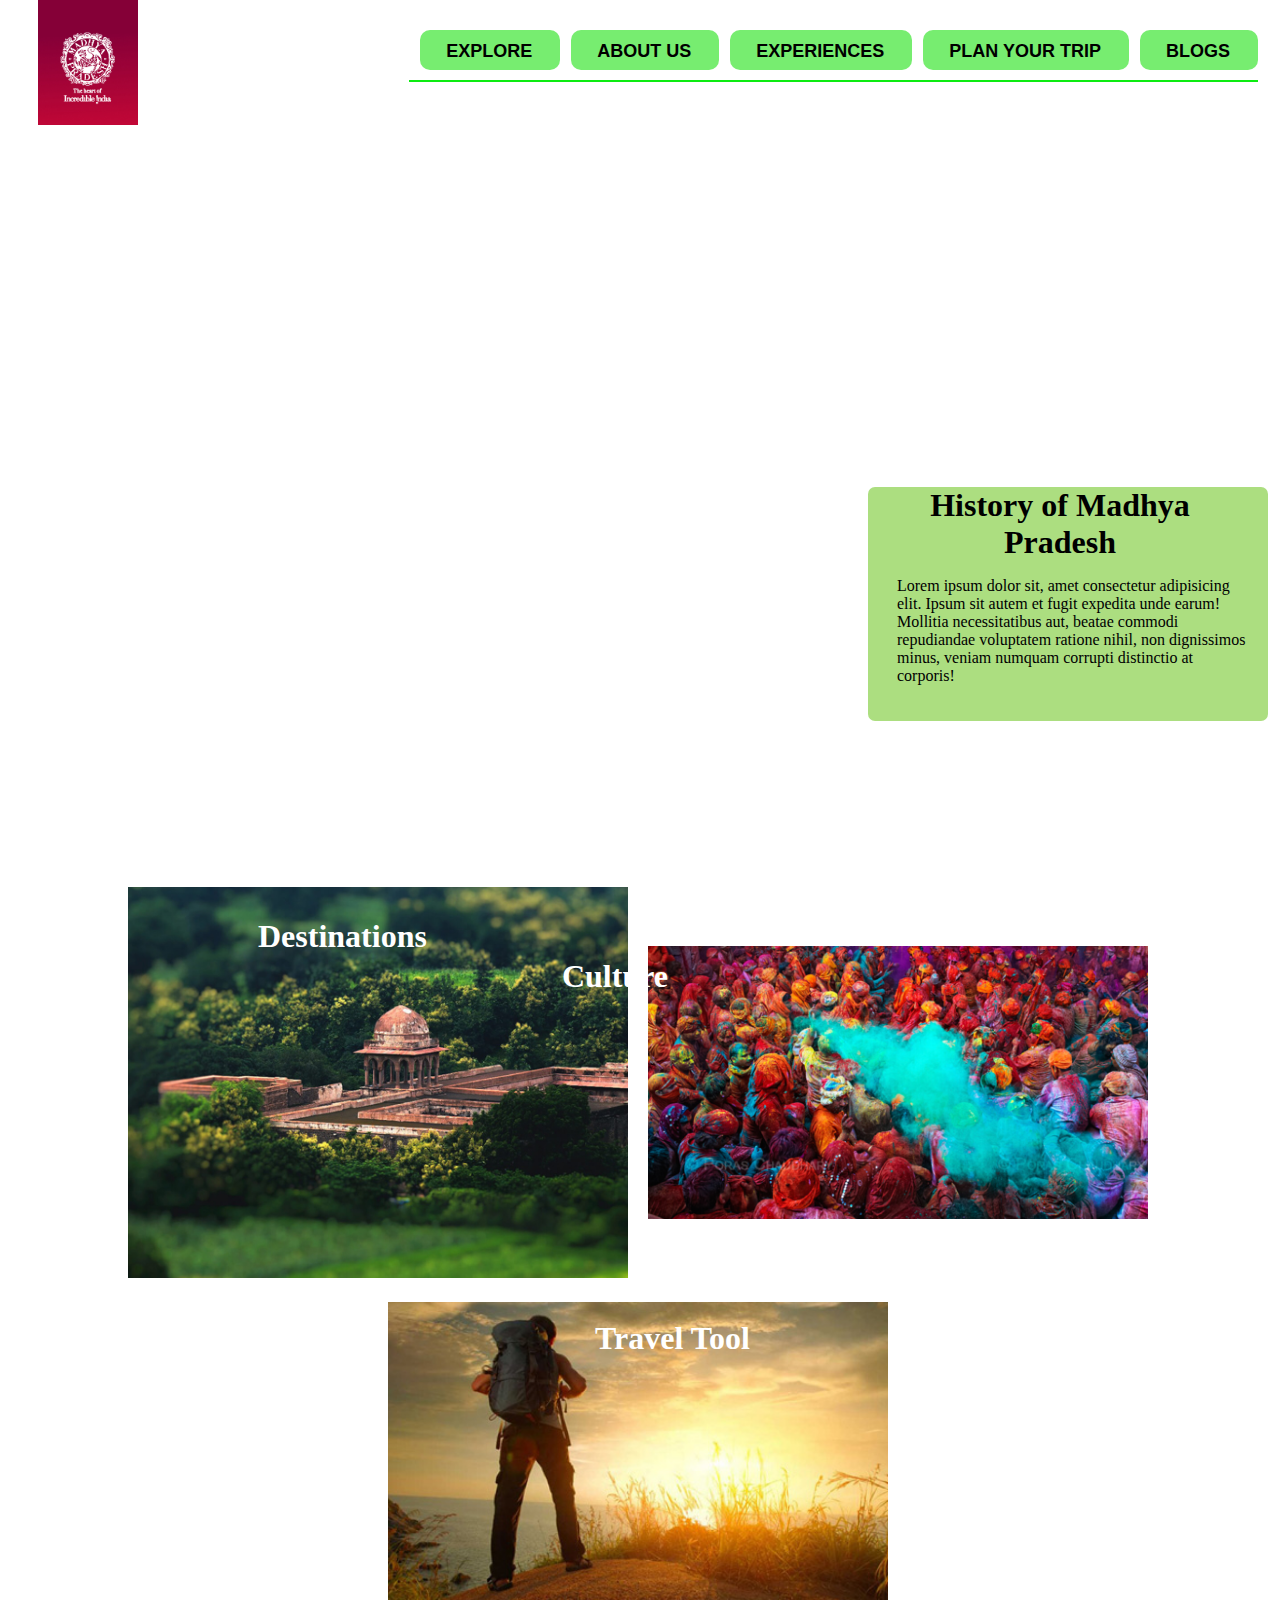
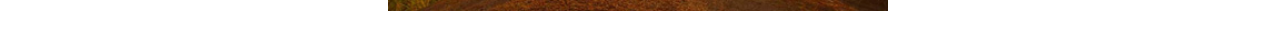
==== index.html @ dcab5a3e "first commit" ====
<!DOCTYPE html>
<html lang="en">
<head>
    <meta charset="UTF-8">
    <meta http-equiv="X-UA-Compatible" content="IE=edge">
    <meta name="viewport" content="width=device-width, initial-scale=1.0">
    <link rel="stylesheet" href="CSS/style.css">
    <title>Mp Tourism</title>
</head>
<body>
    <header class="header">
        <nav class="custom-navbar">
            <a href="" class="navbar-brand">
                <img src="Images/logo.png" alt="logo image">
            </a>

            <div class="collapse-menu">
                <ul class="navbar-menu">
                    <li class="nav-item">
                        <a href="" class="nav-link">Explore </a>
                    </li>
                    <li class="nav-item">
                        <a href="" class="nav-link">
                            About us
                        </a>
                    </li>
                    <li class="nav-item">
                        <a href="" class="nav-link">
                            Experiences
                        </a>
                    </li>
                    <li class="nav-item">
                        <a href="" class="nav-link">
                            Plan Your Trip
                        </a>
                    </li>
                    <li class="nav-item">
                        <a href="" class="nav-link">
                            Blogs
                        </a>
                    </li>
                </ul>
            </div>
        </nav>
    </header>

    <section class="banner-sec">
        
        <div class="tabs">
                
            <a href="" class="tab-link">
                <span>Wildlife</span>
            </a>
        
            <a href="" class="tab-link">
                <span>Heritage</span>
            </a>
        
            <a href="" class="tab-link">
                <span>Spirituality</span>
            </a>
       
            <a href="" class="tab-link">
                <span>Nature</span>
            </a>
        </div>

       <div class="video-container">
        <video autoplay loop muted>
            <source src="Video/Video-1.mp4" type="video/mp4">
            <source src="Video/Video-2.mp4" type="video/mp4">
            <source src="Video/Video-3.mp4" type="video/mp4">
        </video>
       </div>
        

    </section>


    <div class="content">
        <div class="item">
            <a href="" class="item-img">
                <img src="Images/Destinations.jpg" alt="">
            </a>
            <h1 class="destination">Destinations</h1>
        </div>

        <div class="item" id="img-2">
            <h1>History of Madhya Pradesh</h1>
            <p>Lorem ipsum dolor sit, amet consectetur adipisicing elit. Ipsum sit autem et fugit expedita unde earum! Mollitia necessitatibus aut, beatae commodi repudiandae voluptatem ratione nihil, non dignissimos minus, veniam numquam corrupti distinctio at corporis!</p>
        </div>

        <div class="item">
            <a href="" class="item-img">
                <img src="Images/Events.jpg" alt="">
            </a>
            <h1  class="culture">Culture</h1>
        </div>

        <div class="item">
            <a href="" class="item-img">
                <img src="Images/Travel tool.jpg" alt="">
            </a>
            <h1 class="travel">Travel Tool</h1>
        </div>
    </div>
</body>
</html>
---- CSS/style.css ----
*
{
    box-sizing: border-box;
}

.header
{
    position: absolute;
    width: 100%;
    top: 0px;
    z-index: 1;
}

.custom-navbar
{
    display: flex;
    justify-content: space-between;
    padding: 0px;
    align-items: flex-start;
}

.navbar-brand
{
    display: inline-block;
}

.header .navbar-brand
{
    margin-left: 30px;
    padding: 0px;
}

.header .navbar-brand img
{
    width: 100px;
}

.collapse-menu
{
    display: flex;
    padding: 0px;
    margin-top: 30px;
    margin-right: 30px;
    padding-bottom: 10px;
    border-bottom: 2px solid rgb(13, 236, 17) ;
}

.header .navbar-menu
{
    display: flex;
    margin: 0px;
    margin-left: 0px;
    padding-left: 0px;
}

.header .navbar-menu .nav-item
{
    list-style: none;
}

.header .navbar-menu .nav-item .nav-link
{
    padding: 20px 28px 17px 21px;
    font-size: 18px;
    font-family: 'Trebuchet MS', 'Lucida Sans Unicode', 'Lucida Grande', 'Lucida Sans', Arial, sans-serif;
    text-transform: uppercase;
    font-weight: bold;
    display: flex;   
    color: rgb(0, 0, 0);
    line-height: 3px;
    text-indent: 5px;
    background-color: rgb(119, 237, 112);
    border-radius: 10px;
}

.header .nav-item .nav-link:hover
{
       color: rgb(0, 0, 0);
       background-color: rgb(255, 255, 255);
}

a
{
    text-decoration: none;
}

li
{
    margin-left: 11px;
    display: list-item;
    text-align: -webkit-match-parent;
}

.banner-sec
{
    position: relative;
    display: block;
    width: 102%;
    height: 100vh;
    display: flex;
    align-items: center;
    justify-content: center;
    overflow: hidden;
    position: absolute;
    top: -8px;
    left: -8px;
}

.banner-sec .video-container
{
    display: block;
    width: 100%;
    height: 110%;
}

.banner-sec .tabs
{
    z-index: 999; 
    width: 45%;
    position: absolute;
    left: -68px;
    bottom: 0;
    border: none;
    margin-left: 80px;
    display: flex;
    flex-flow: initial;
    padding-bottom: 20px;
} 


 .banner-sec .tabs .tab-link
{
        text-transform: uppercase;
        font-family: 'eb_garamondmedium';
        letter-spacing: 3px;
        padding: 22px 20px;
        line-height: 1;
        border: none;
        font-size: 18px;
        margin: 0px;
        display: inline-block;
        position: relative;
        width: 188px;
        height: 46px;
        overflow: hidden;
        border-radius: 0;
        
} 

.banner-sec .tabs .tab-link span
{
    position: absolute;
    width: 100%;
    height: 100%;
    text-align: center;
    left: 0;
    top: 0px;
    z-index: 999;
    margin: auto;
    padding-top: 10px;
    color: rgb(255, 255, 255);
    font-weight: bold;
} 

.banner-sec .tabs .tab-link span:hover
{
    color: #000000;
        transition: .5s;
        background-color: transparent;
    background-color: rgb(113, 251, 103);
} 

.content
{
    position: absolute;
    top: 887px;
    display: flex;
    z-index: 999;
    align-items: center;
    justify-content: center;
    width: 100%;
    flex-wrap: wrap;
}

.content .item
{
    padding-right: 20px;
    padding-bottom: 20px;
}

.item .destination
{
    position: absolute;
    top: 10px;
    left: 250px;
    color: white;
}

.item .culture
{
    position: absolute;
    top: 50px;
    right: 620px;
    color: white;
}

.item .travel
{
    position: absolute;
    top: 412px;
    right: 538px;
    color: white;
}

.content .item img
{
    width: 500px;
}

.content #img-2
{
    position: absolute;
    top: -400px;
    right: 20px;
    width: 400px;
    background-color: rgb(172, 222, 128);
    border-radius: 7px;
}

.content #img-2 h1
{
    text-align: center;
    margin: auto;
    margin-left: 4px;
}

.content #img-2 p
{
    margin-left: 29px;
    text-align:start ;
}
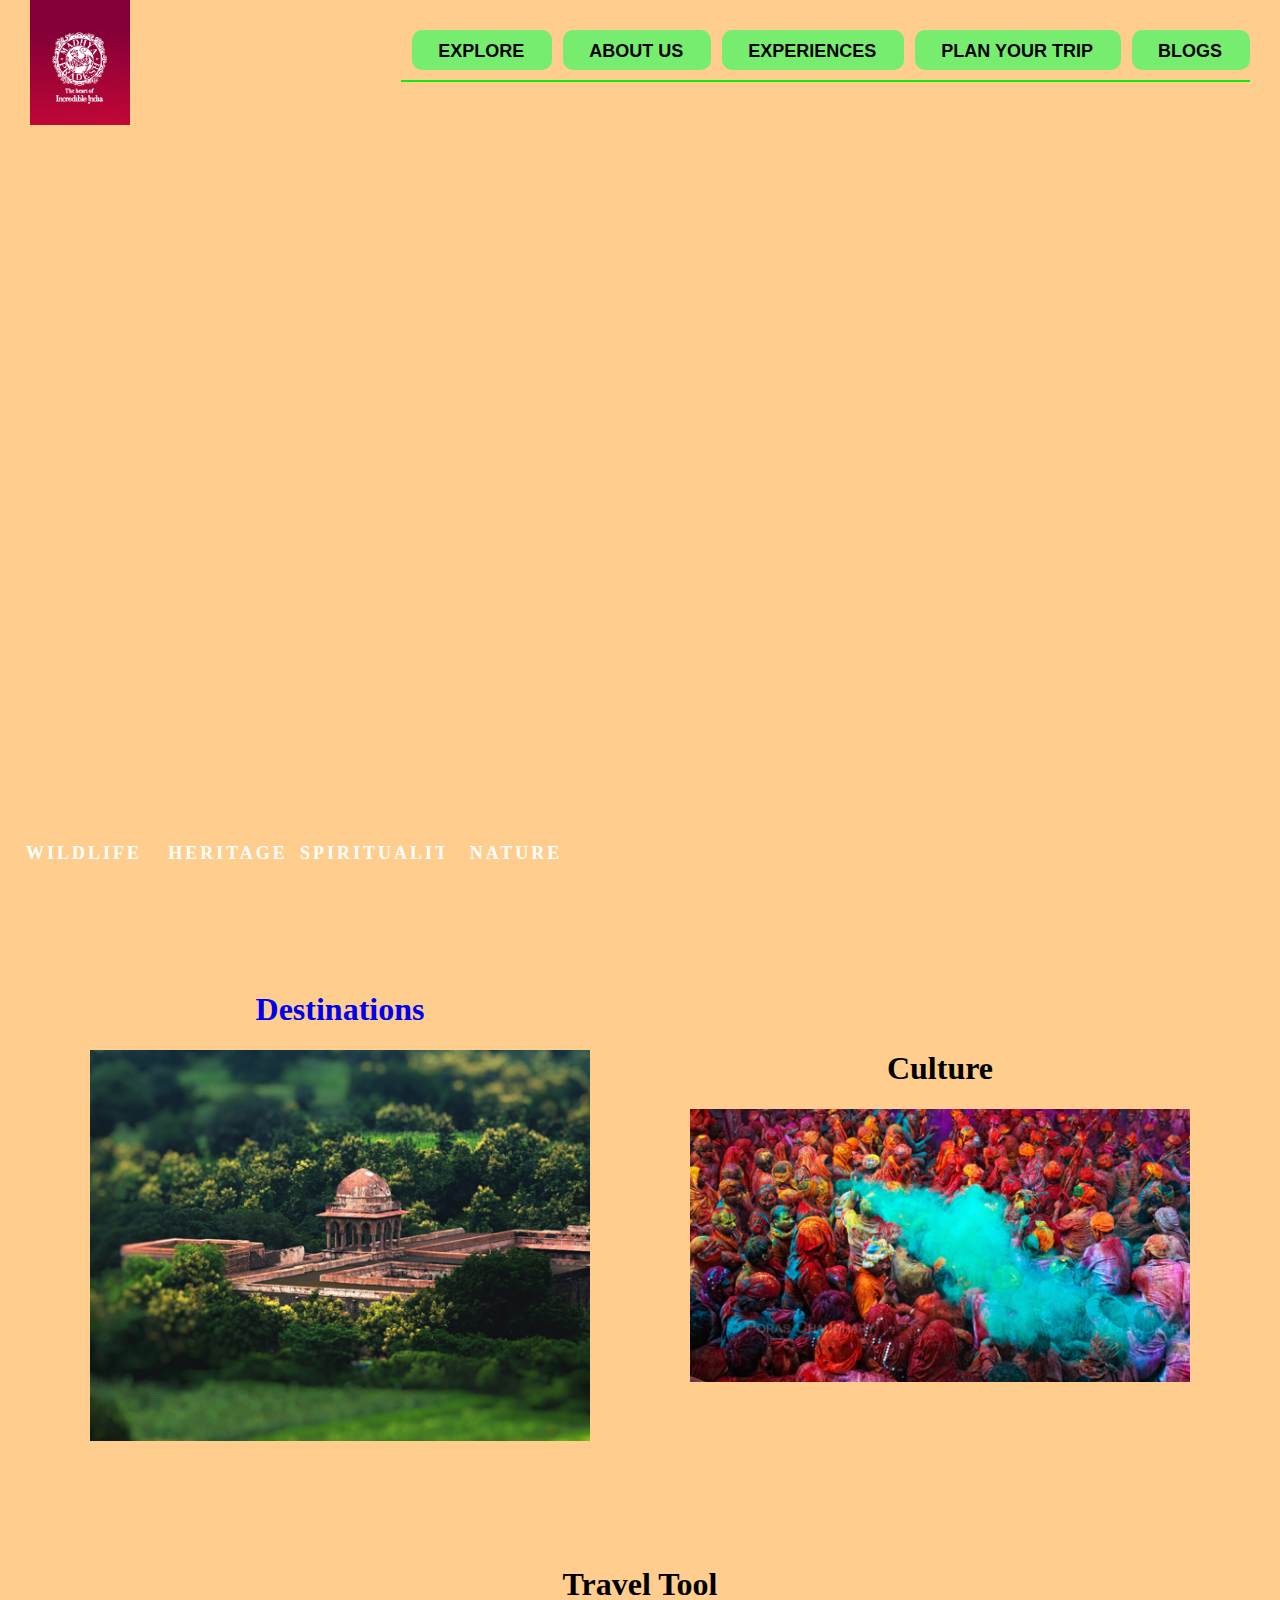
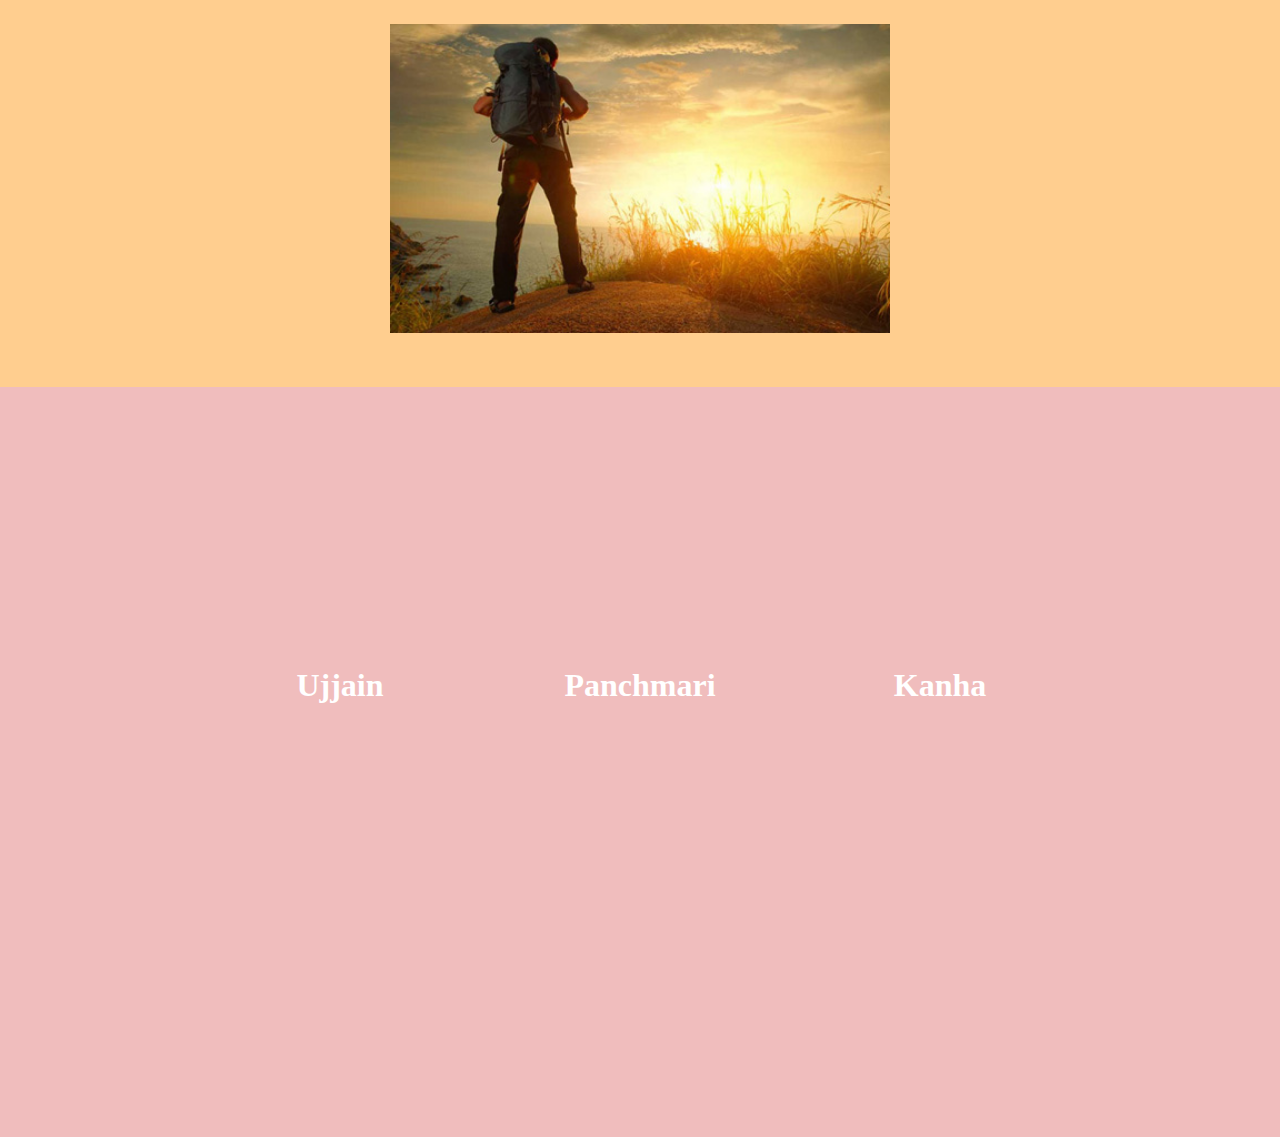
==== commit a630be40: "Change in Website" ====
--- a/index.html
+++ b/index.html
@@ -1,5 +1,6 @@
 <!DOCTYPE html>
 <html lang="en">
+
 <head>
     <meta charset="UTF-8">
     <meta http-equiv="X-UA-Compatible" content="IE=edge">
@@ -7,6 +8,7 @@
     <link rel="stylesheet" href="CSS/style.css">
     <title>Mp Tourism</title>
 </head>
+
 <body>
     <header class="header">
         <nav class="custom-navbar">
@@ -17,7 +19,7 @@
             <div class="collapse-menu">
                 <ul class="navbar-menu">
                     <li class="nav-item">
-                        <a href="" class="nav-link">Explore </a>
+                        <a href="https://www.mptourism.com" class="nav-link">Explore </a>
                     </li>
                     <li class="nav-item">
                         <a href="" class="nav-link">
@@ -30,7 +32,7 @@
                         </a>
                     </li>
                     <li class="nav-item">
-                        <a href="" class="nav-link">
+                        <a href="Booking.html" class="nav-link">
                             Plan Your Trip
                         </a>
                     </li>
@@ -45,64 +47,107 @@
     </header>
 
     <section class="banner-sec">
-        
+
         <div class="tabs">
-                
+
             <a href="" class="tab-link">
                 <span>Wildlife</span>
             </a>
-        
+
             <a href="" class="tab-link">
                 <span>Heritage</span>
             </a>
-        
+
             <a href="" class="tab-link">
                 <span>Spirituality</span>
             </a>
-       
+
             <a href="" class="tab-link">
                 <span>Nature</span>
             </a>
         </div>
 
-       <div class="video-container">
-        <video autoplay loop muted>
-            <source src="Video/Video-1.mp4" type="video/mp4">
-            <source src="Video/Video-2.mp4" type="video/mp4">
-            <source src="Video/Video-3.mp4" type="video/mp4">
-        </video>
-       </div>
-        
+        <div class="video-container">
+            <video autoplay loop muted>
+                <source src="Video/Video-1.mp4" type="video/mp4">
+                <source src="Video/Video-2.mp4" type="video/mp4">
+                <source src="Video/Video-3.mp4" type="video/mp4">
+            </video>
+        </div>
+
 
     </section>
 
 
     <div class="content">
         <div class="item">
+            <a href="#destin">
+                <h1>Destinations</h1>
+            </a>
             <a href="" class="item-img">
                 <img src="Images/Destinations.jpg" alt="">
             </a>
-            <h1 class="destination">Destinations</h1>
+
+
         </div>
 
-        <div class="item" id="img-2">
+        <!-- <div class="item" id="img-2">
             <h1>History of Madhya Pradesh</h1>
             <p>Lorem ipsum dolor sit, amet consectetur adipisicing elit. Ipsum sit autem et fugit expedita unde earum! Mollitia necessitatibus aut, beatae commodi repudiandae voluptatem ratione nihil, non dignissimos minus, veniam numquam corrupti distinctio at corporis!</p>
+        </div> -->
+
+        <div class="item">
+            <h1 class="culture">Culture</h1>
+            <a href="" class="item-img">
+                <img src="Images/Events.jpg" alt="">
+            </a>
+
         </div>
 
         <div class="item">
-            <a href="" class="item-img">
-                <img src="Images/Events.jpg" alt="">
-            </a>
-            <h1  class="culture">Culture</h1>
-        </div>
-
-        <div class="item">
+            <h1 class="travel">Travel Tool</h1>
             <a href="" class="item-img">
                 <img src="Images/Travel tool.jpg" alt="">
             </a>
-            <h1 class="travel">Travel Tool</h1>
+
         </div>
     </div>
+
+
+    <div class="destination" id="destin">
+        <div class="dest1">
+            <h1 class="dest-h1"> Ujjain</h1>
+            <div class="desti-container">
+                <video class="dest-video" autoplay loop muted>
+                    <source src="Video/Video-1.mp4" type="video/mp4">
+                </video>
+            </div>
+        </div>
+
+        <div class="dest1">
+            <h1 class="dest-h1">Panchmari</h1>
+            <div class="desti-container">
+                <video class="dest-video" autoplay loop muted>
+                    <source src="Video/Video-1.mp4" type="video/mp4">
+                </video>
+            </div>
+        </div>
+
+        <div class="dest1">
+            <h1 class="dest-h1">Kanha</h1>
+            <div class="desti-container">
+                <video class="dest-video" autoplay loop muted>
+                    <source src="Video/Video-1.mp4" type="video/mp4">
+                </video>
+            </div>
+        </div>
+
+    </div>
+
+
+
+
+
 </body>
+
 </html>--- a/CSS/style.css
+++ b/CSS/style.css
@@ -1,3 +1,10 @@
+body
+{
+    background-color: rgb(255, 206, 143);
+    margin: 0px;
+    padding: 0px;
+}
+
 *
 {
     box-sizing: border-box;
@@ -93,7 +100,7 @@
 
 .banner-sec
 {
-    position: relative;
+    /* position: relative; */
     display: block;
     width: 102%;
     height: 100vh;
@@ -101,14 +108,16 @@
     align-items: center;
     justify-content: center;
     overflow: hidden;
-    position: absolute;
-    top: -8px;
-    left: -8px;
+    margin: 0px;
+    padding: 0px;
+    /* position: absolute; */
+    /* top: -8px; */
+    /* left: -8px; */
 }
 
 .banner-sec .video-container
 {
-    display: block;
+    /* display: block; */
     width: 100%;
     height: 110%;
 }
@@ -171,71 +180,84 @@
 } 
 
 .content
-{
-    position: absolute;
-    top: 887px;
-    display: flex;
-    z-index: 999;
+{ 
+    /* position: absolute;
+    top: 887px; */
+    display: flex;
+    /* z-index: 999; */
     align-items: center;
     justify-content: center;
     width: 100%;
-    flex-wrap: wrap;
+    flex-wrap: wrap; 
+    margin-top: 20px;
 }
 
 .content .item
 {
-    padding-right: 20px;
-    padding-bottom: 20px;
-}
-
-.item .destination
+    padding: 50px;
+    text-align: center;
+}
+
+/* .item .destination
 {
     position: absolute;
     top: 10px;
     left: 250px;
     color: white;
-}
-
-.item .culture
+} */
+
+/* .item .culture
 {
     position: absolute;
     top: 50px;
     right: 620px;
     color: white;
-}
-
-.item .travel
+} */
+
+/* .item .travel
 {
     position: absolute;
     top: 412px;
     right: 538px;
     color: white;
-}
+} */
 
 .content .item img
 {
     width: 500px;
 }
 
-.content #img-2
-{
-    position: absolute;
-    top: -400px;
-    right: 20px;
-    width: 400px;
-    background-color: rgb(172, 222, 128);
-    border-radius: 7px;
-}
-
-.content #img-2 h1
+.destination
+{
+    background-color: rgb(240, 189, 189);
+    /* display: block; */
+    width: 100%;
+    height: 750px;
+    display: flex;
+    align-items: center;
+    justify-content: center;
+    /* flex-wrap: wrap; */
+    
+}
+
+.dest-video
+{
+    width: 90%;
+}
+
+.dest1
 {
     text-align: center;
-    margin: auto;
-    margin-left: 4px;
-}
-
-.content #img-2 p
-{
-    margin-left: 29px;
-    text-align:start ;
-}+}
+
+.dest-h1
+{
+    color: white;
+}
+
+/* .desti-container
+{
+    display: block;
+    width: 100%;
+    height: 30px;
+} */